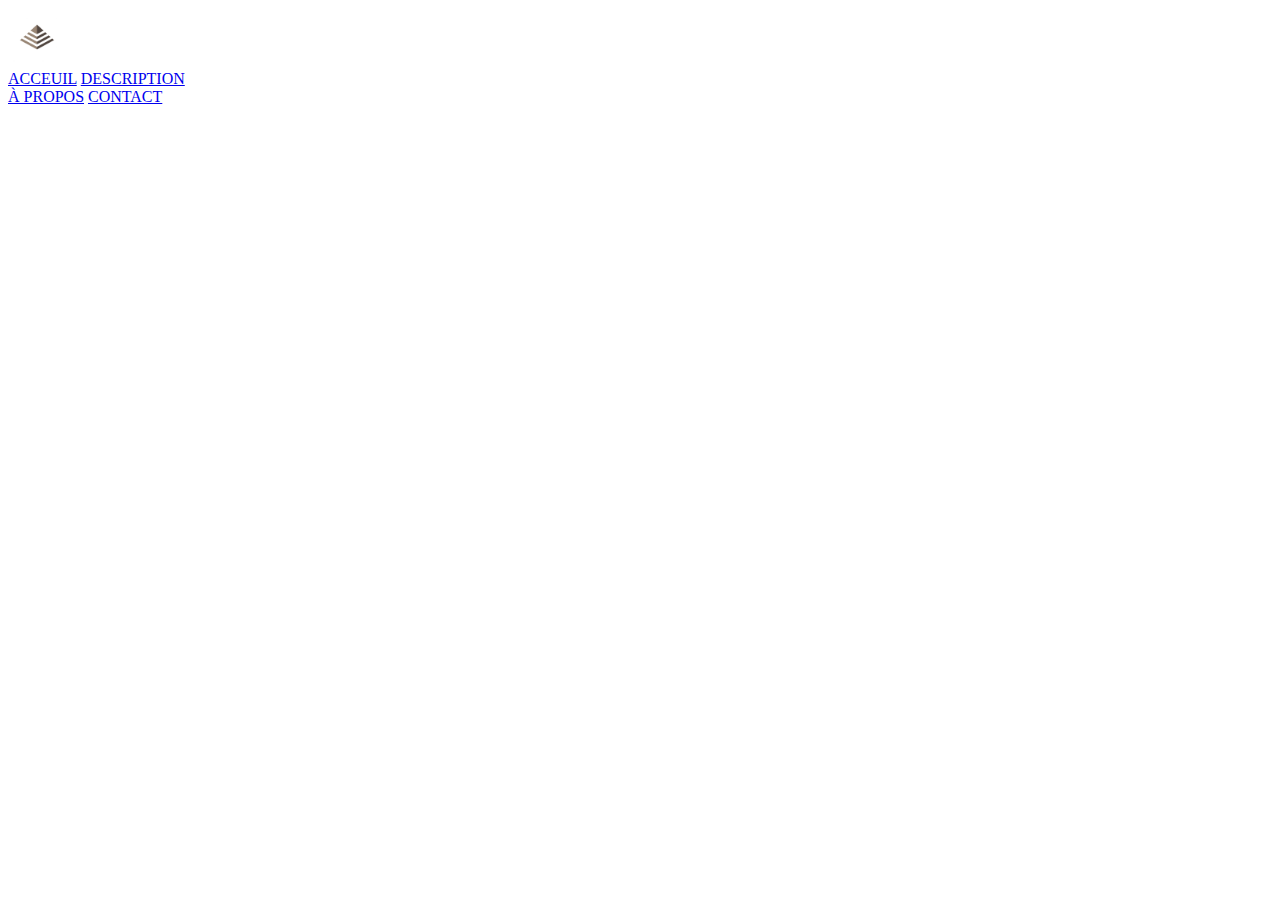
==== contact.html @ 9d0a88f6 "Passé d'une page à l'autre" ====
<!DOCTYPE html>
<html lang="en">
<head>
    <meta charset="UTF-8">
    <meta name="viewport" content="width=device-width, initial-scale=1.0">
    <title>Document</title>
</head>
<body>
        
    <class="principale">
        <div class="logo">
            <img src="Images/pngtree-pyramid-logo-v7-png-image_6452344.jpg" alt="logo" width="4.55%" length="15" fixed; >
        </div>
    
        <div class="navbar">
            <a href="TP3.html">ACCEUIL</a>
            <a href="Description.html">DESCRIPTION</a>
            <div class="navbar-links">
                <a href="apropos.html">À PROPOS</a>
                <a href="contact.html">CONTACT</a>
            </div>
        </div>
</body>
</html>
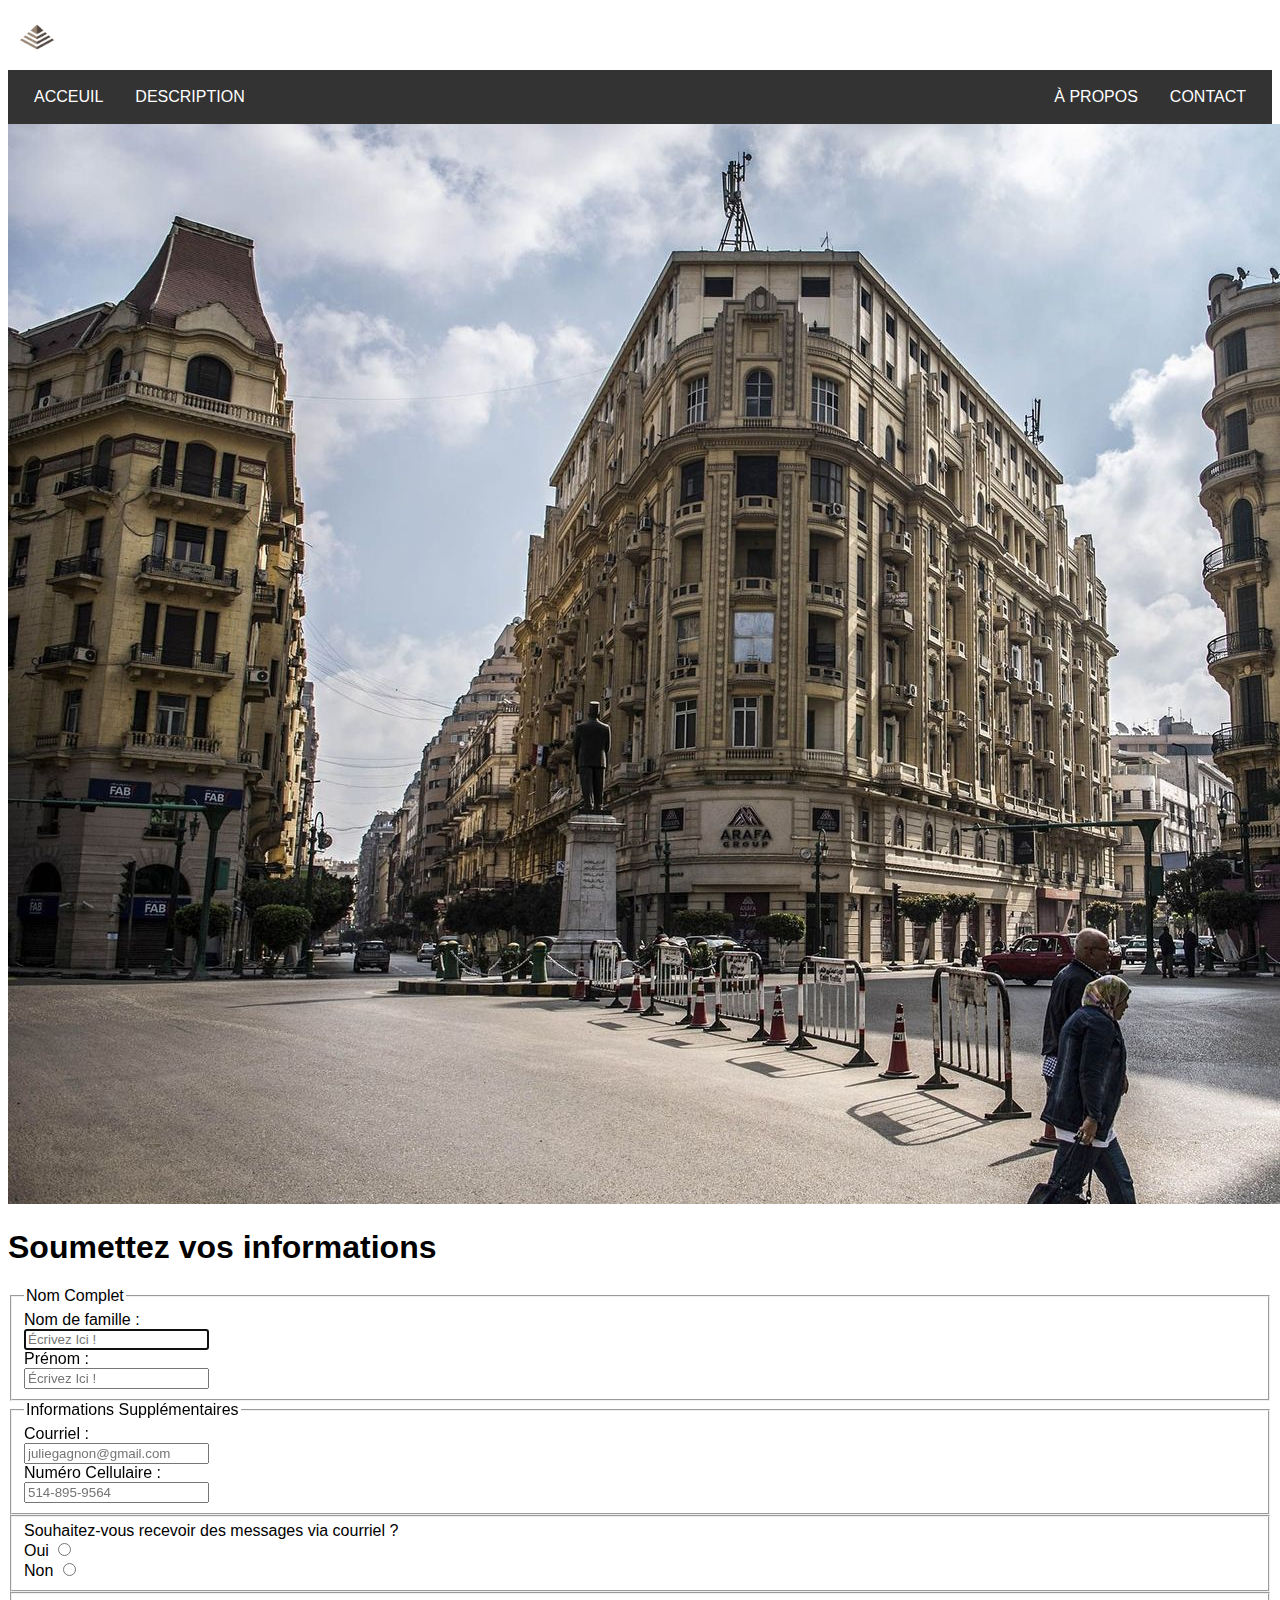
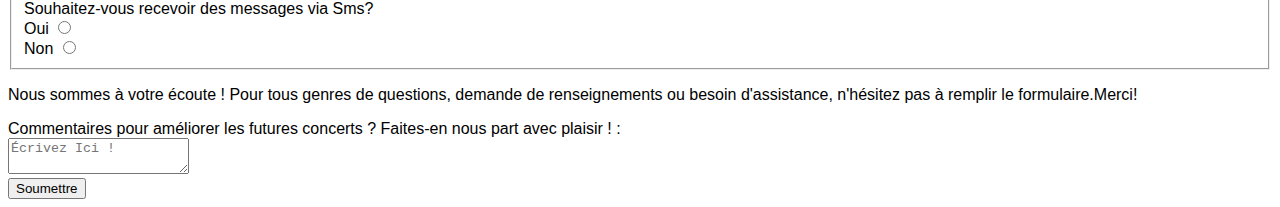
==== commit a87e33ba: "Finition de la page "contact"" ====
--- a/contact.html
+++ b/contact.html
@@ -3,7 +3,8 @@
 <head>
     <meta charset="UTF-8">
     <meta name="viewport" content="width=device-width, initial-scale=1.0">
-    <title>Document</title>
+    <title>Contact</title>
+    <link rel="stylesheet" href="contact.css" type="text/css">
 </head>
 <body>
         
@@ -20,5 +21,53 @@
                 <a href="contact.html">CONTACT</a>
             </div>
         </div>
+
+        <img src="Images/b7f520a55897b35e6eb462bbf80915c6-1554280308.jpg" atl="Formulaire">
+
+        <h1>Soumettez vos informations</h1>
+
+        <form action="contact.css" target="_blank"></action>
+            <fieldset>
+                <legend>Nom Complet</legend>
+                <label for="Firstname">Nom de famille : </label><br>
+                <input type="text" id="Firstname" name="Firstname" autofocus required placeholder="Écrivez Ici !"><br>
+                <label for="Lastname"> Prénom : </label><br>
+                <input type="text" id="Lastname" name="Lastname" placeholder="Écrivez Ici !"><br>
+            </fieldset>
+
+            <fieldset>
+                <legend>Informations Supplémentaires</legend>
+                <label for="Email">Courriel : </label><br>
+                <input type="text" id="Email" name="Email" autofocus required placeholder="juliegagnon@gmail.com"><br>
+                <label for="Phone number">Numéro Cellulaire : </label><br>
+                <input type="text" id="Phone number" name="Phone number" autofocus required placeholder="514-895-9564"><br>
+            </fieldset>
+
+
+        <fieldset>
+            <label for="Messages">Souhaitez-vous recevoir des messages via courriel ?</label><br/>
+            <label for="Oui">Oui</label>
+            <align><input type="radio" id="Oui " name="Oui" autofocus required><br></align>
+            <label for="Non">Non</label>
+            <align><input type="radio" id="Non" name="Non" autofocus required><br></align>
+        </fieldset>    
+
+        <fieldset>
+            <label for="SMS">Souhaitez-vous recevoir des messages via Sms?</label><br/>
+            <label for="Oui">Oui</label>
+            <align><input type="radio" id="Oui " name="Oui" autofocus required><br></align>
+            <label for="Non">Non</label>
+            <align><input type="radio" id="Non" name="Non" autofocus required><br></align> 
+        </fieldset>
+        
+        <p>Nous sommes à votre écoute ! Pour tous genres de questions, demande de renseignements ou besoin d'assistance, n'hésitez pas à remplir le formulaire.Merci!</p>
+
+        <label for="Comments">Commentaires pour améliorer les futures concerts ? Faites-en nous part avec plaisir ! : </label><br>
+        <textarea id="Comments" name="Comments" autofocus required placeholder="Écrivez Ici !"></textarea><br>
+        <input type="submit" value="Soumettre"><br>
+            
+            
+            
+            
 </body>
 </html>--- a/contact.css
+++ b/contact.css
@@ -0,0 +1,36 @@
+body { 
+    font-family: Arial, Helvetica, sans-serif;
+    background-color: #fff;
+    border-radius: 10px 30px 0px 90px;
+
+}
+
+.navbar
+{
+   display: flex;
+   justify-content: start;
+   align-items: center;
+   background-color: #333;
+   padding: 10px;
+}
+
+.navbar a 
+{  
+    color: white;
+  text-decoration: none;
+  padding: 8px 16px;
+  border-radius: 10px 30px 0px 90px;
+
+}
+
+.navbar a:hover
+{ 
+   background-color: #333;
+   color: black;
+}
+
+.navbar-links 
+{ 
+  display: flex;
+  margin-left: auto;
+}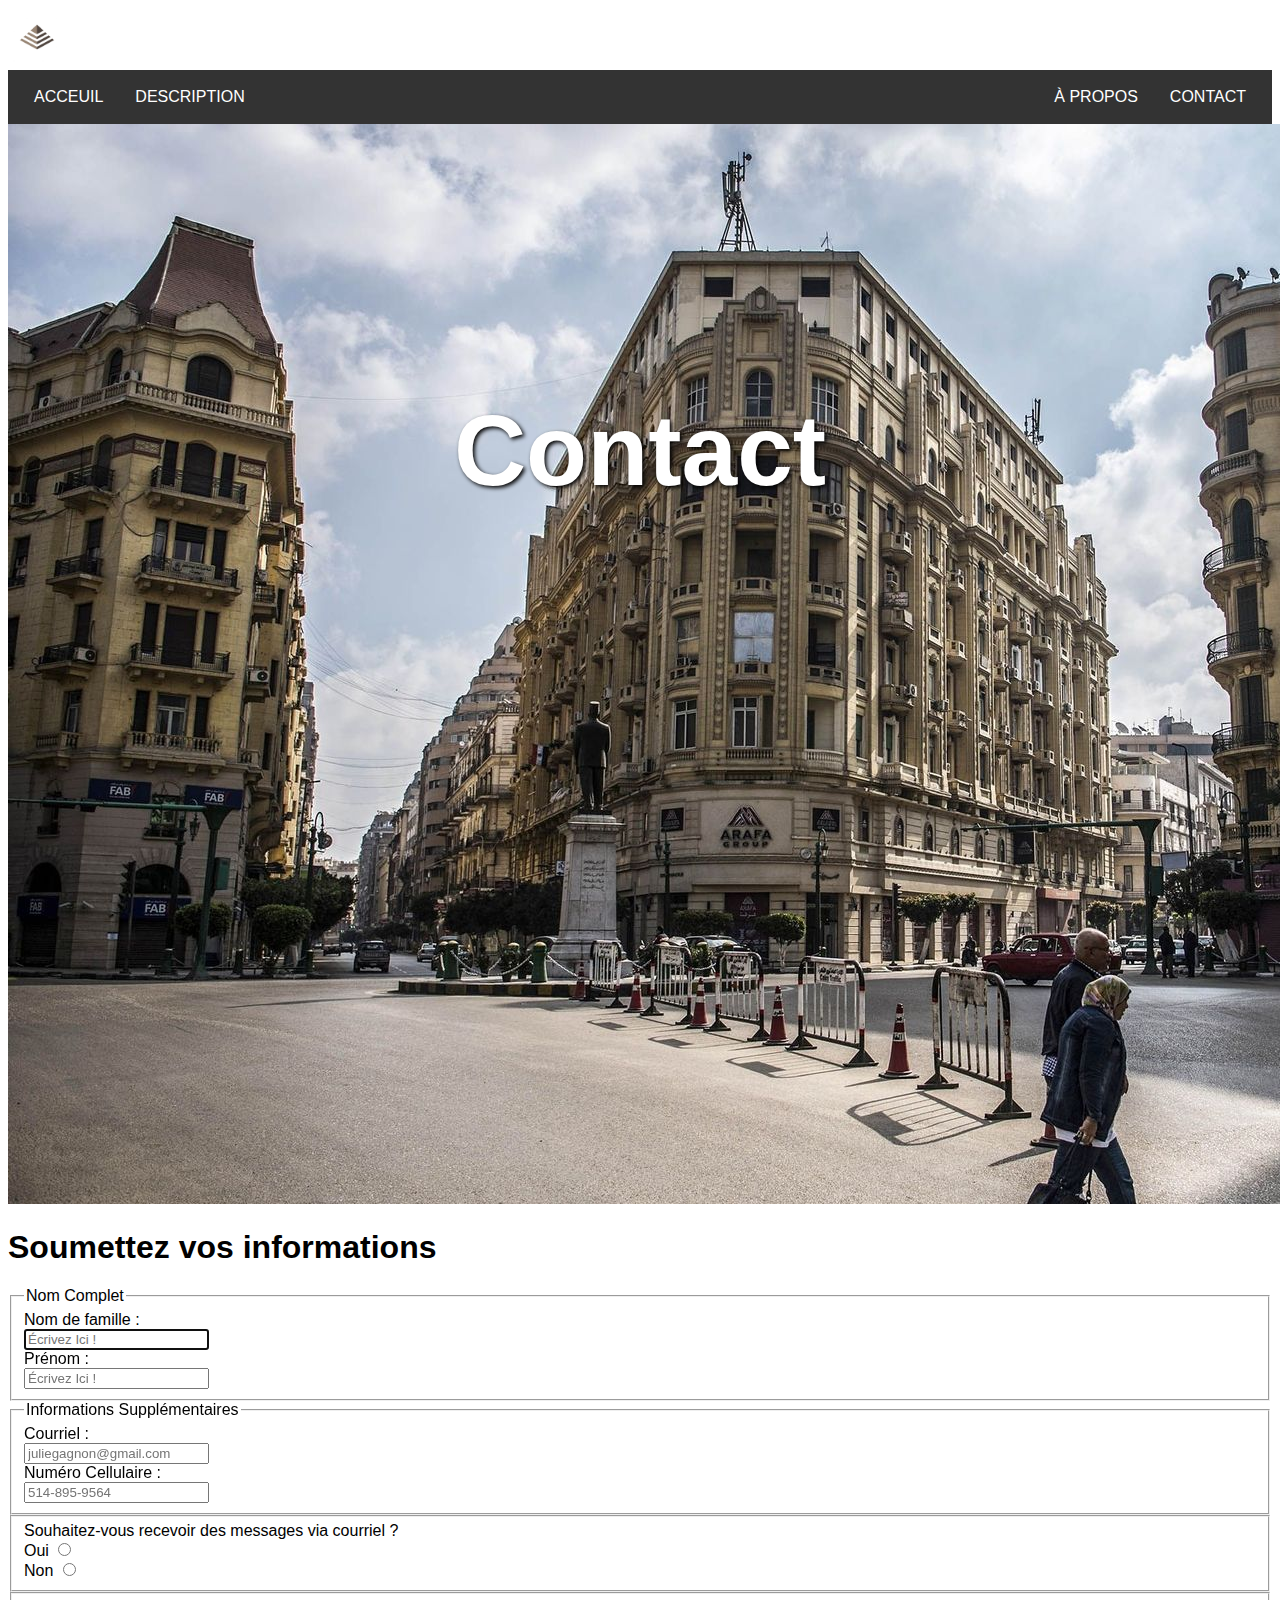
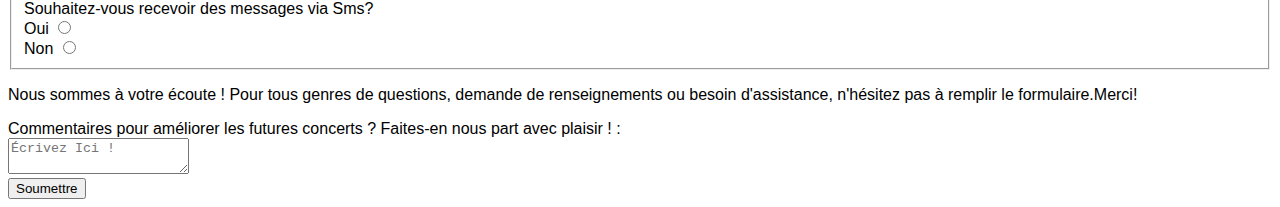
==== commit cf3278ab: "Ajout du mot "contact" sur l'image de fond dans la page "contact"" ====
--- a/contact.html
+++ b/contact.html
@@ -23,6 +23,7 @@
         </div>
 
         <img src="Images/b7f520a55897b35e6eb462bbf80915c6-1554280308.jpg" atl="Formulaire">
+        <div class="centered-text">Contact</div>
 
         <h1>Soumettez vos informations</h1>
 
--- a/contact.css
+++ b/contact.css
@@ -33,4 +33,26 @@
 { 
   display: flex;
   margin-left: auto;
-}+}
+
+.image-container
+{  
+  position: relative;
+  text-align: center;
+  color:white
+
+}
+
+.centered-text
+{  
+  position:absolute;
+  top: 50%;
+  left: 50%;
+  transform: translate(-50%, -50%);
+  font-size: 100px;
+  font-weight: bold;
+  text-shadow: 2px 2px 4px #000000;
+  color: white;
+}
+
+
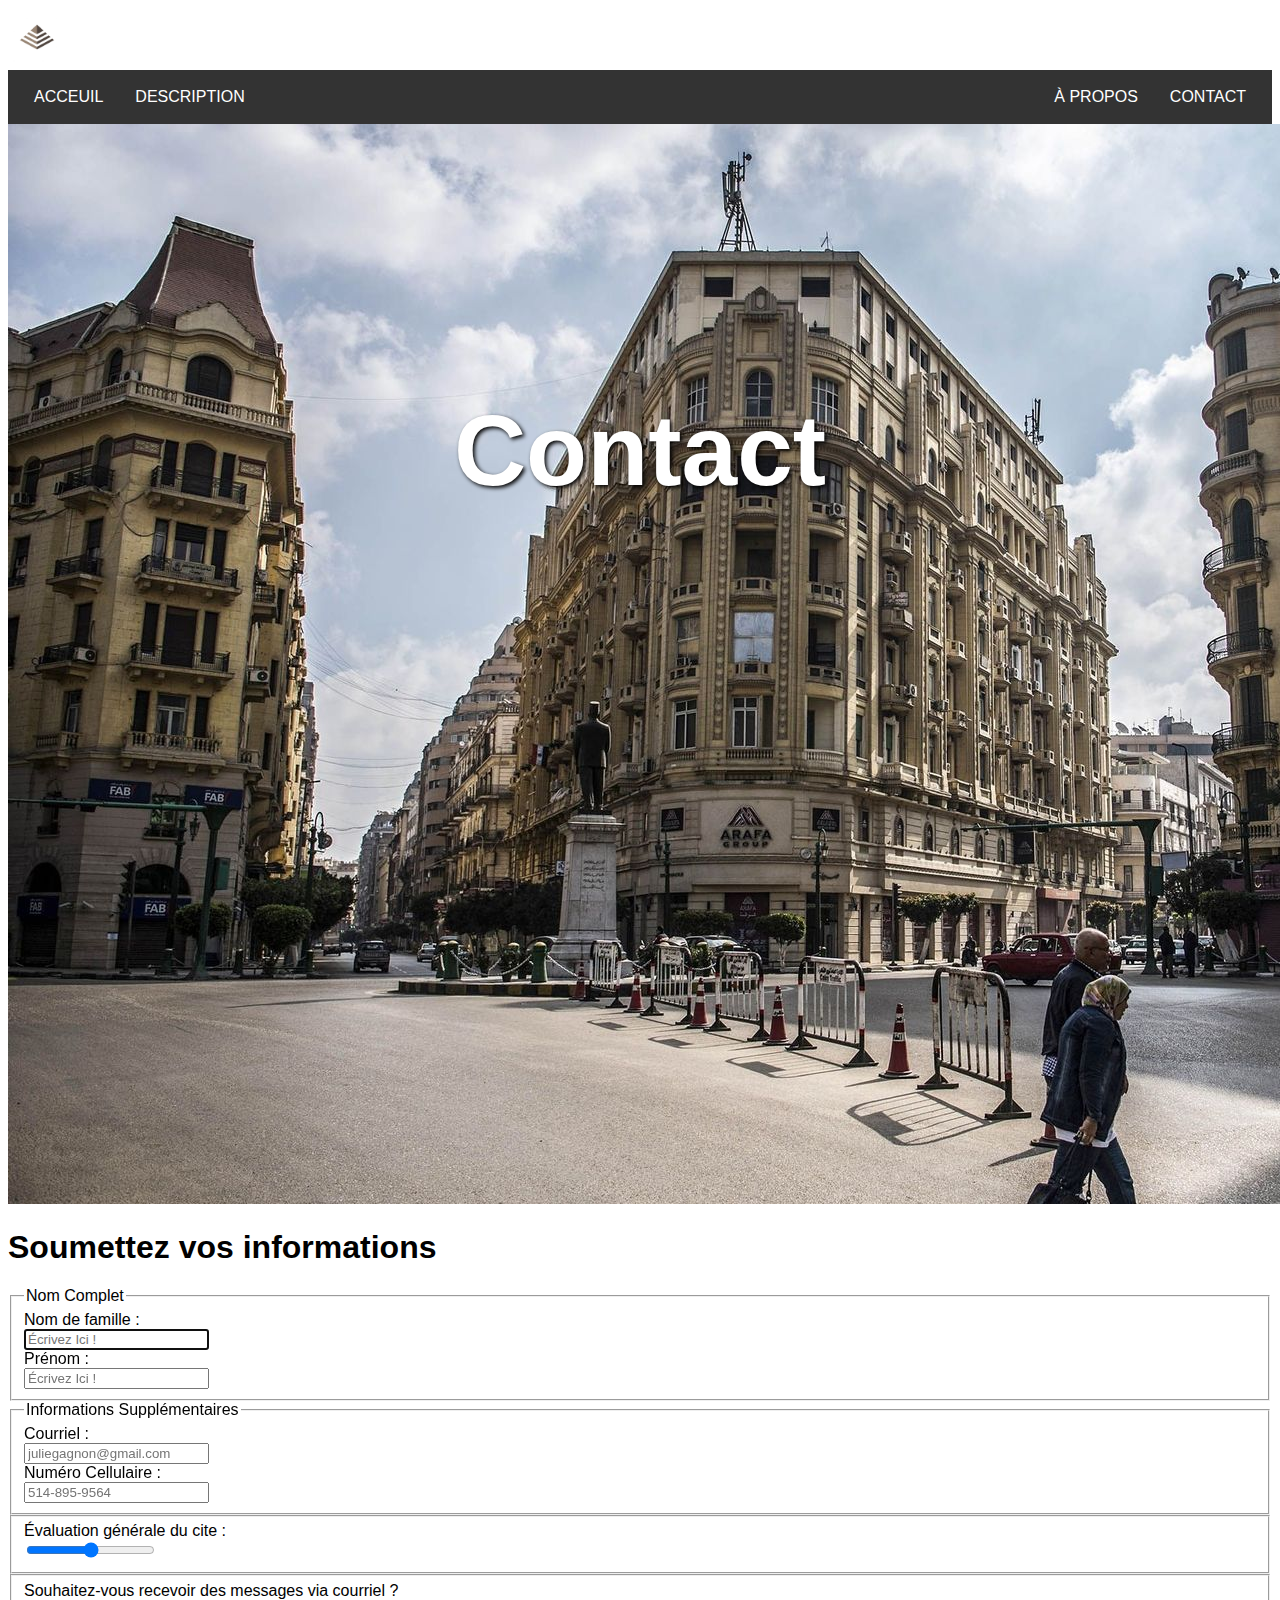
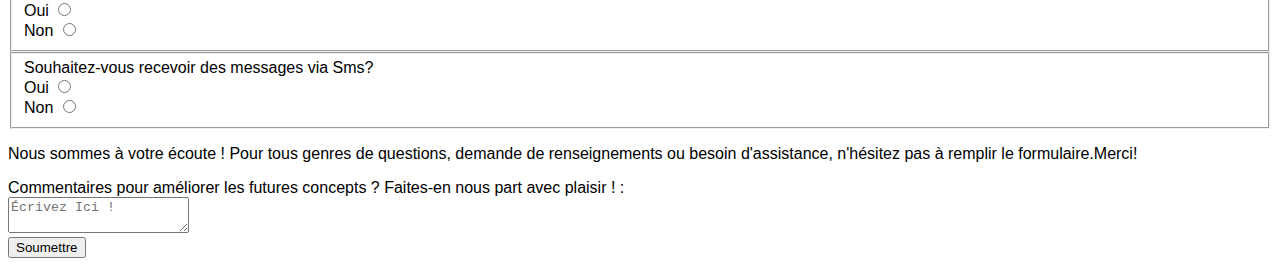
==== commit 7bf6b8f1: "Auto stash before merge of "main" and "origin/main"" ====
--- a/contact.html
+++ b/contact.html
@@ -44,26 +44,31 @@
                 <input type="text" id="Phone number" name="Phone number" autofocus required placeholder="514-895-9564"><br>
             </fieldset>
 
+    <fieldset>
+            <label for="Concert rating ">Évaluation générale du cite : </label><br>
+        <input type="range" id="Concert rating" name="Concert rating" required min="1" max="15"><br>
+    </fieldset>
+
 
         <fieldset>
             <label for="Messages">Souhaitez-vous recevoir des messages via courriel ?</label><br/>
             <label for="Oui">Oui</label>
-            <align><input type="radio" id="Oui " name="Oui" autofocus required><br></align>
+            <align><input type="radio" id="Messages " name="Oui" autofocus required><br></align>
             <label for="Non">Non</label>
-            <align><input type="radio" id="Non" name="Non" autofocus required><br></align>
+            <align><input type="radio" id="Messages" name="Non" autofocus required><br></align>
         </fieldset>    
 
         <fieldset>
             <label for="SMS">Souhaitez-vous recevoir des messages via Sms?</label><br/>
             <label for="Oui">Oui</label>
-            <align><input type="radio" id="Oui " name="Oui" autofocus required><br></align>
+            <align><input type="radio" id="SMS " name="Oui" autofocus required><br></align>
             <label for="Non">Non</label>
-            <align><input type="radio" id="Non" name="Non" autofocus required><br></align> 
+            <align><input type="radio" id="SMS" name="Non" autofocus required><br></align> 
         </fieldset>
         
         <p>Nous sommes à votre écoute ! Pour tous genres de questions, demande de renseignements ou besoin d'assistance, n'hésitez pas à remplir le formulaire.Merci!</p>
 
-        <label for="Comments">Commentaires pour améliorer les futures concerts ? Faites-en nous part avec plaisir ! : </label><br>
+        <label for="Comments">Commentaires pour améliorer les futures concepts ? Faites-en nous part avec plaisir ! : </label><br>
         <textarea id="Comments" name="Comments" autofocus required placeholder="Écrivez Ici !"></textarea><br>
         <input type="submit" value="Soumettre"><br>
             
--- a/contact.css
+++ b/contact.css
@@ -27,6 +27,7 @@
 { 
    background-color: #333;
    color: black;
+   
 }
 
 .navbar-links 
@@ -56,3 +57,5 @@
 }
 
 
+
+
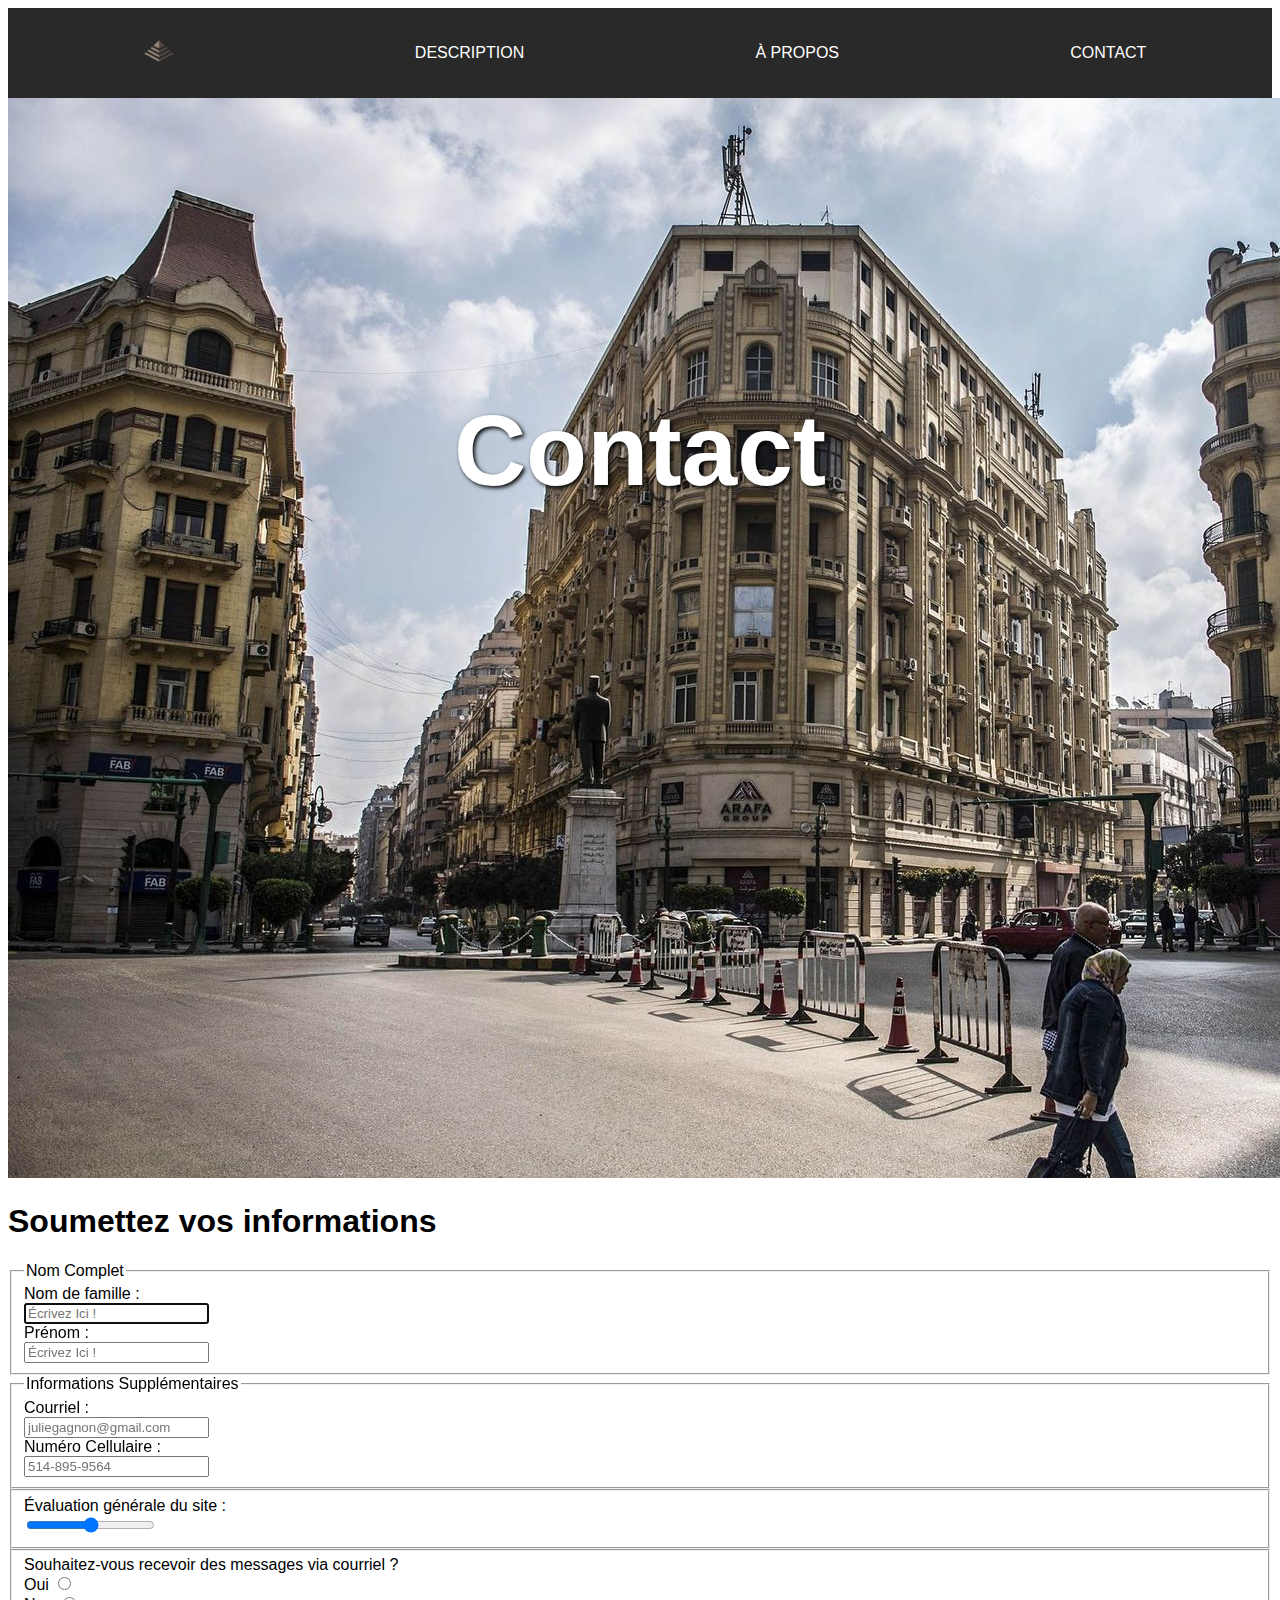
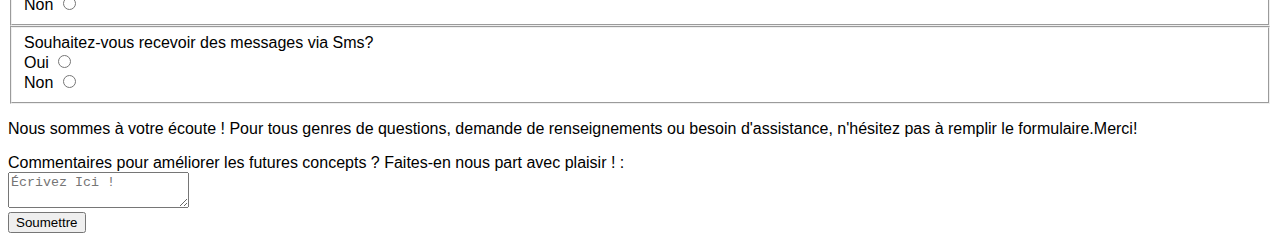
==== commit 120ad35d: "ajout du logo en tant que bouton d'acceuil" ====
--- a/contact.html
+++ b/contact.html
@@ -8,19 +8,14 @@
 </head>
 <body>
         
-    <class="principale">
-        <div class="logo">
-            <img src="Images/pngtree-pyramid-logo-v7-png-image_6452344.jpg" alt="logo" width="4.55%" length="15" fixed; >
+    <div class="navbar">
+        <a href="TP3.html"><img src="Images/logo.png" alt="logo" width="50" ></a>
+        <a href="Description.html">DESCRIPTION</a>
+        
+            <a href="apropos.html">À PROPOS</a>
+            <a href="contact.html">CONTACT</a>
         </div>
-    
-        <div class="navbar">
-            <a href="TP3.html">ACCEUIL</a>
-            <a href="Description.html">DESCRIPTION</a>
-            <div class="navbar-links">
-                <a href="apropos.html">À PROPOS</a>
-                <a href="contact.html">CONTACT</a>
-            </div>
-        </div>
+    </div>
 
         <img src="Images/b7f520a55897b35e6eb462bbf80915c6-1554280308.jpg" atl="Formulaire">
         <div class="centered-text">Contact</div>
@@ -45,7 +40,7 @@
             </fieldset>
 
     <fieldset>
-            <label for="Concert rating ">Évaluation générale du cite : </label><br>
+            <label for="Concert rating ">Évaluation générale du site : </label><br>
         <input type="range" id="Concert rating" name="Concert rating" required min="1" max="15"><br>
     </fieldset>
 
--- a/contact.css
+++ b/contact.css
@@ -8,9 +8,9 @@
 .navbar
 {
    display: flex;
-   justify-content: start;
+   justify-content: space-around;
    align-items: center;
-   background-color: #333;
+   background-color: #292929;
    padding: 10px;
 }
 
@@ -21,19 +21,6 @@
   padding: 8px 16px;
   border-radius: 10px 30px 0px 90px;
 
-}
-
-.navbar a:hover
-{ 
-   background-color: #333;
-   color: black;
-   
-}
-
-.navbar-links 
-{ 
-  display: flex;
-  margin-left: auto;
 }
 
 .image-container
